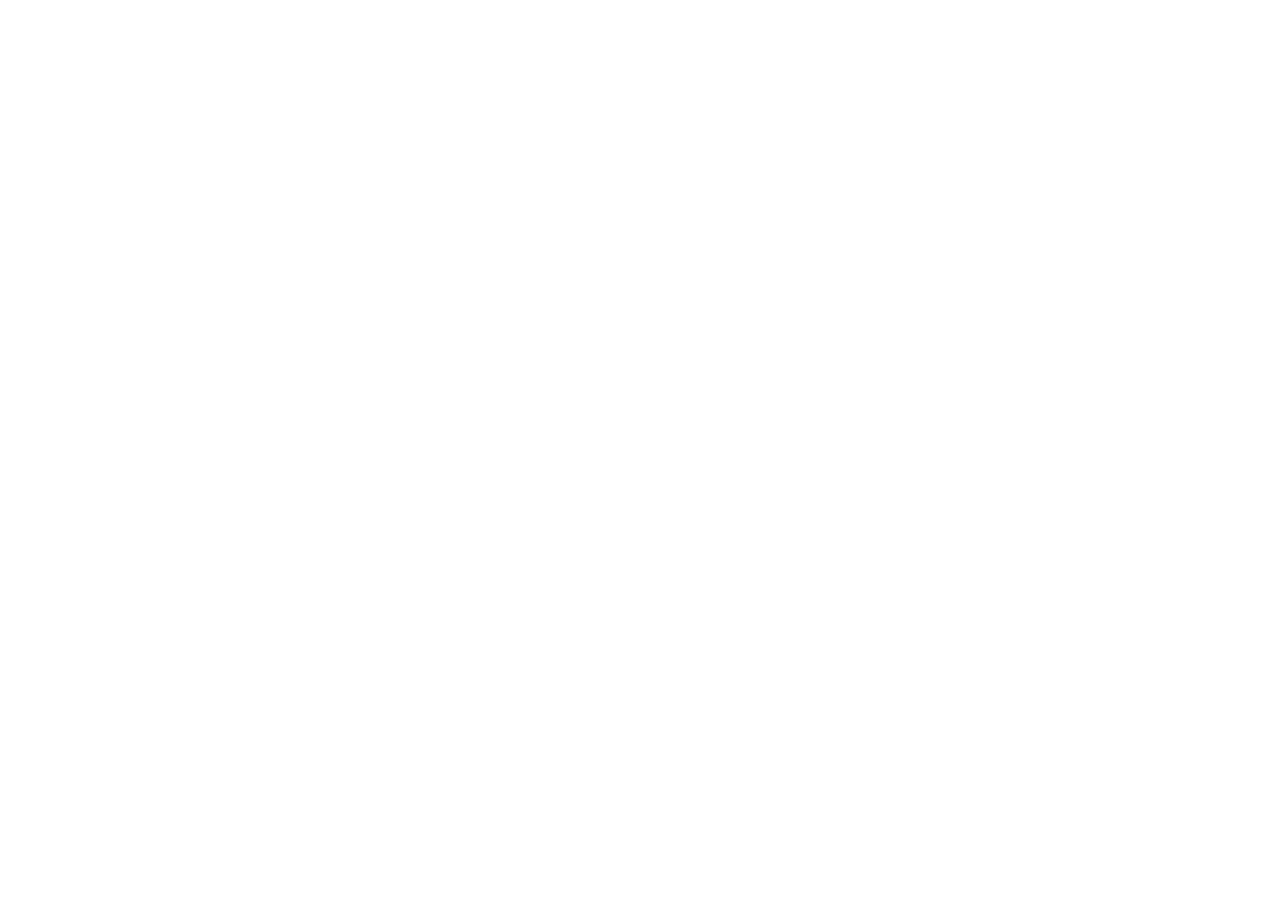
==== portfolio.html @ 32b3ef73 "Создает разметку" ====
<!DOCTYPE html>
<html lang="en">
  <head>
    <meta charset="UTF-8" />
    <meta http-equiv="X-UA-Compatible" content="IE=edge" />
    <meta name="viewport" content="width=device-width, initial-scale=1.0" />
    <title>Document</title>
  </head>
  <body></body>
</html>
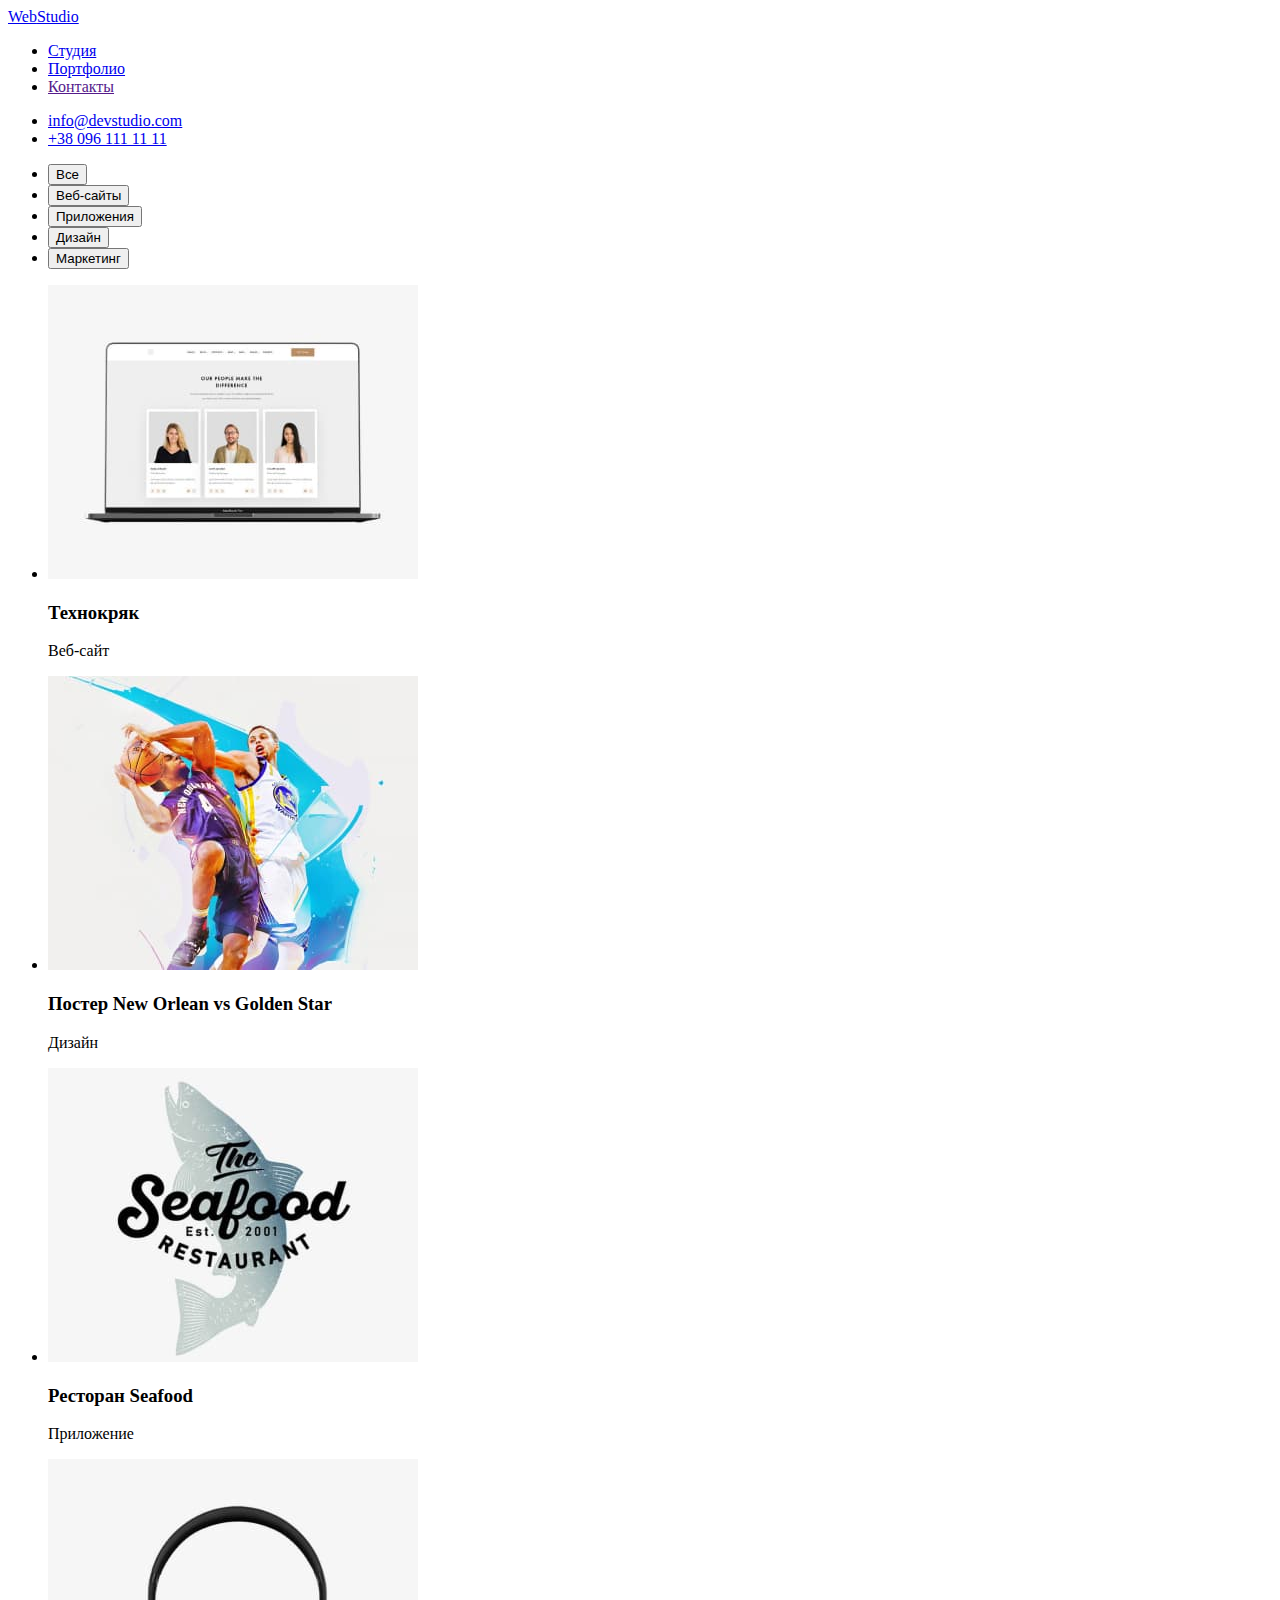
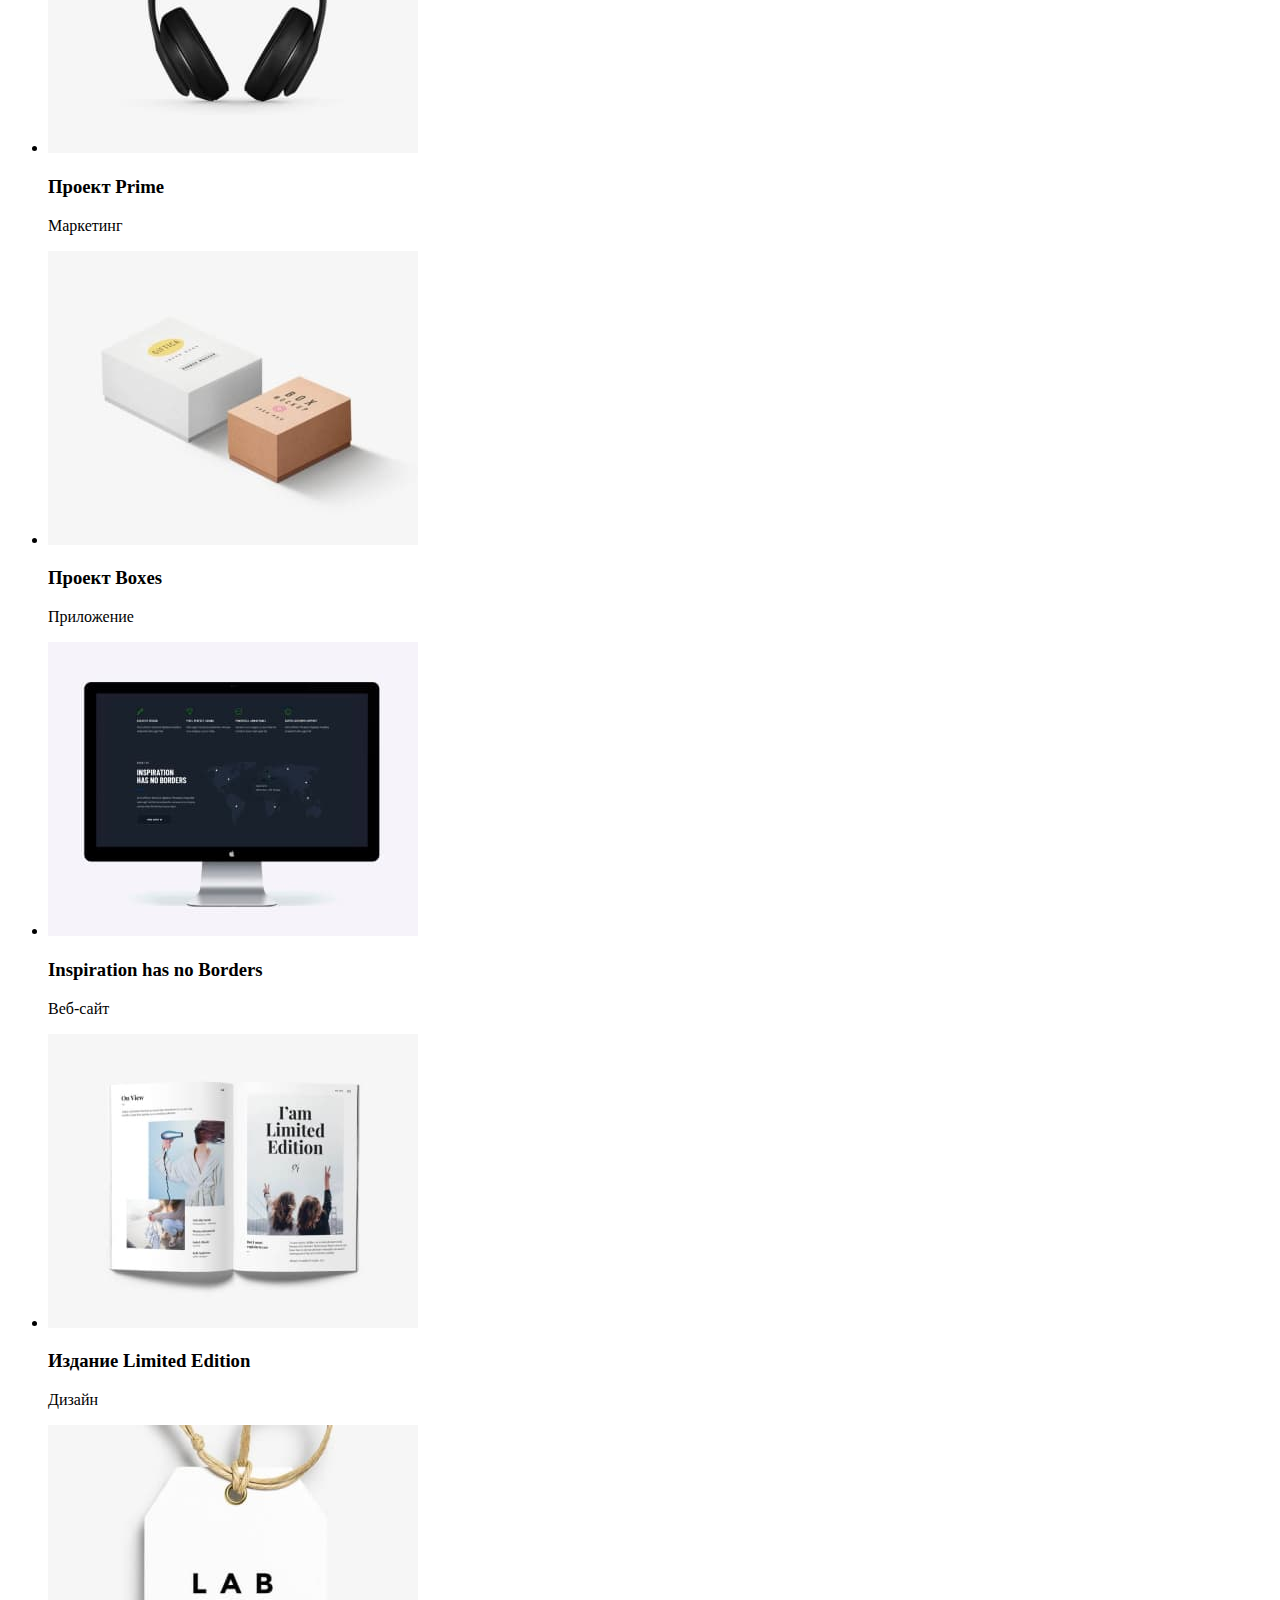
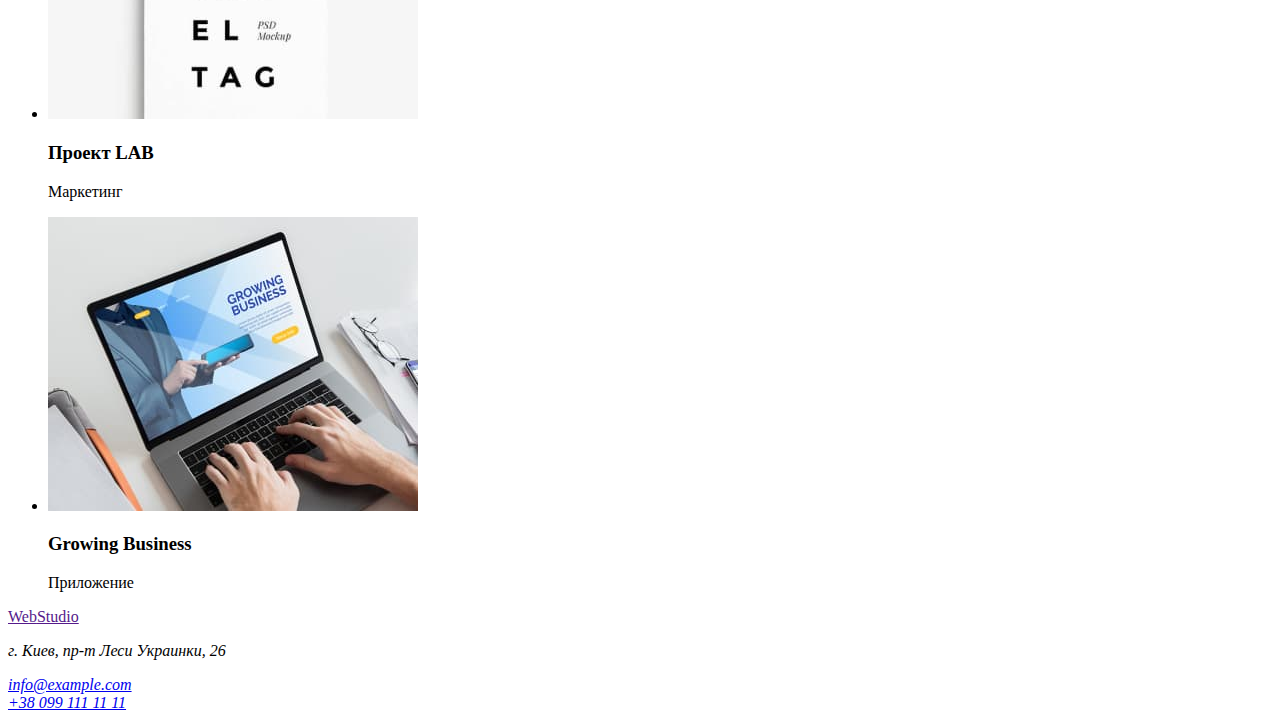
==== commit bdb151e9: "Додає розмітку" ====
--- a/portfolio.html
+++ b/portfolio.html
@@ -1,10 +1,104 @@
 <!DOCTYPE html>
-<html lang="en">
+<html lang="ru">
   <head>
     <meta charset="UTF-8" />
     <meta http-equiv="X-UA-Compatible" content="IE=edge" />
     <meta name="viewport" content="width=device-width, initial-scale=1.0" />
-    <title>Document</title>
+    <title>Портфолио</title>
+    <link rel="preconnect" href="https://fonts.googleapis.com" />
+    <link rel="preconnect" href="https://fonts.gstatic.com" crossorigin />
+    <link
+      href="https://fonts.googleapis.com/css2?family=Raleway:wght@700&family=Roboto:wght@400;500;700;900&display=swap"
+      rel="stylesheet"
+    />
+    <link rel="stylesheet" href="./css/styles.css" />
   </head>
-  <body></body>
+  <body>
+    <header>
+      <nav>
+        <a href="./index.html" lang="en" class="logo list">
+          <span class="part-logo">Web</span>Studio</a
+        >
+        <ul class="site-nav list">
+          <li><a href="./index.html">Студия</a></li>
+          <li><a href="./portfolio.html">Портфолио</a></li>
+          <li><a href="">Контакты</a></li>
+        </ul>
+      </nav>
+
+      <ul class="contact-nav list">
+        <li><a href="mailto:info@devstudio.com" lang="en">info@devstudio.com</a></li>
+        <li><a href="tel:+380961111111">+38 096 111 11 11</a></li>
+      </ul>
+    </header>
+    <main>
+      <h1 hidden>Filters</h1>
+      <section class="filters">
+        <ul class="button-title list">
+          <li><button class="button" type="button">Все</button></li>
+          <li><button class="button" type="button">Веб-сайты</button></li>
+          <li><button class="button" type="button">Приложения</button></li>
+          <li><button class="button" type="button">Дизайн</button></li>
+          <li><button class="button" type="button">Маркетинг</button></li>
+        </ul>
+        <ul class="filters-title list">
+          <li>
+            <img src="./images/filter-img1.jpg" alt="Технокряк" />
+            <h3>Технокряк</h3>
+            <p>Веб-сайт</p>
+          </li>
+          <li>
+            <img src="./images/filter-img2.jpg" alt="Постер New Orlean vs Golden Star" />
+            <h3>Постер New Orlean vs Golden Star</h3>
+            <p>Дизайн</p>
+          </li>
+          <li>
+            <img src="./images/filter-img3.jpg" alt="Ресторан Seafood" />
+            <h3>Ресторан Seafood</h3>
+            <p>Приложение</p>
+          </li>
+          <li>
+            <img src="./images/filter-img4.jpg" alt="Проект Prime" />
+            <h3>Проект Prime</h3>
+            <p>Маркетинг</p>
+          </li>
+          <li>
+            <img src="./images/filter-img5.jpg" alt="Проект Boxes" />
+            <h3>Проект Boxes</h3>
+            <p>Приложение</p>
+          </li>
+          <li>
+            <img src="./images/filter-img6.jpg" alt="Inspiration has no Borders" />
+            <h3>Inspiration has no Borders</h3>
+            <p>Веб-сайт</p>
+          </li>
+          <li>
+            <img src="./images/filter-img7.jpg" alt="Издание Limited Edition" />
+            <h3>Издание Limited Edition</h3>
+            <p>Дизайн</p>
+          </li>
+          <li>
+            <img src="./images/filter-img8.jpg" alt="Проект LAB" />
+            <h3>Проект LAB</h3>
+            <p>Маркетинг</p>
+          </li>
+          <li>
+            <img src="./images/filter-img9.jpg" alt="Growing Business" />
+            <h3>Growing Business</h3>
+            <p>Приложение</p>
+          </li>
+        </ul>
+      </section>
+    </main>
+
+    <!--Футер-->
+    <footer class="footer">
+      <a class="footer-logo list" href="" lang="en"><span class="part-logo">Web</span>Studio</a>
+      <address>
+        <p>г. Киев, пр-т Леси Украинки, 26</p>
+        <a class="footer-link list" href="mailto:info@example.com">info@example.com</a> <br />
+        <a class="footer-link list" href="tel:+380991111111">+38 099 111 11 11</a>
+      </address>
+    </footer>
+  </body>
 </html>
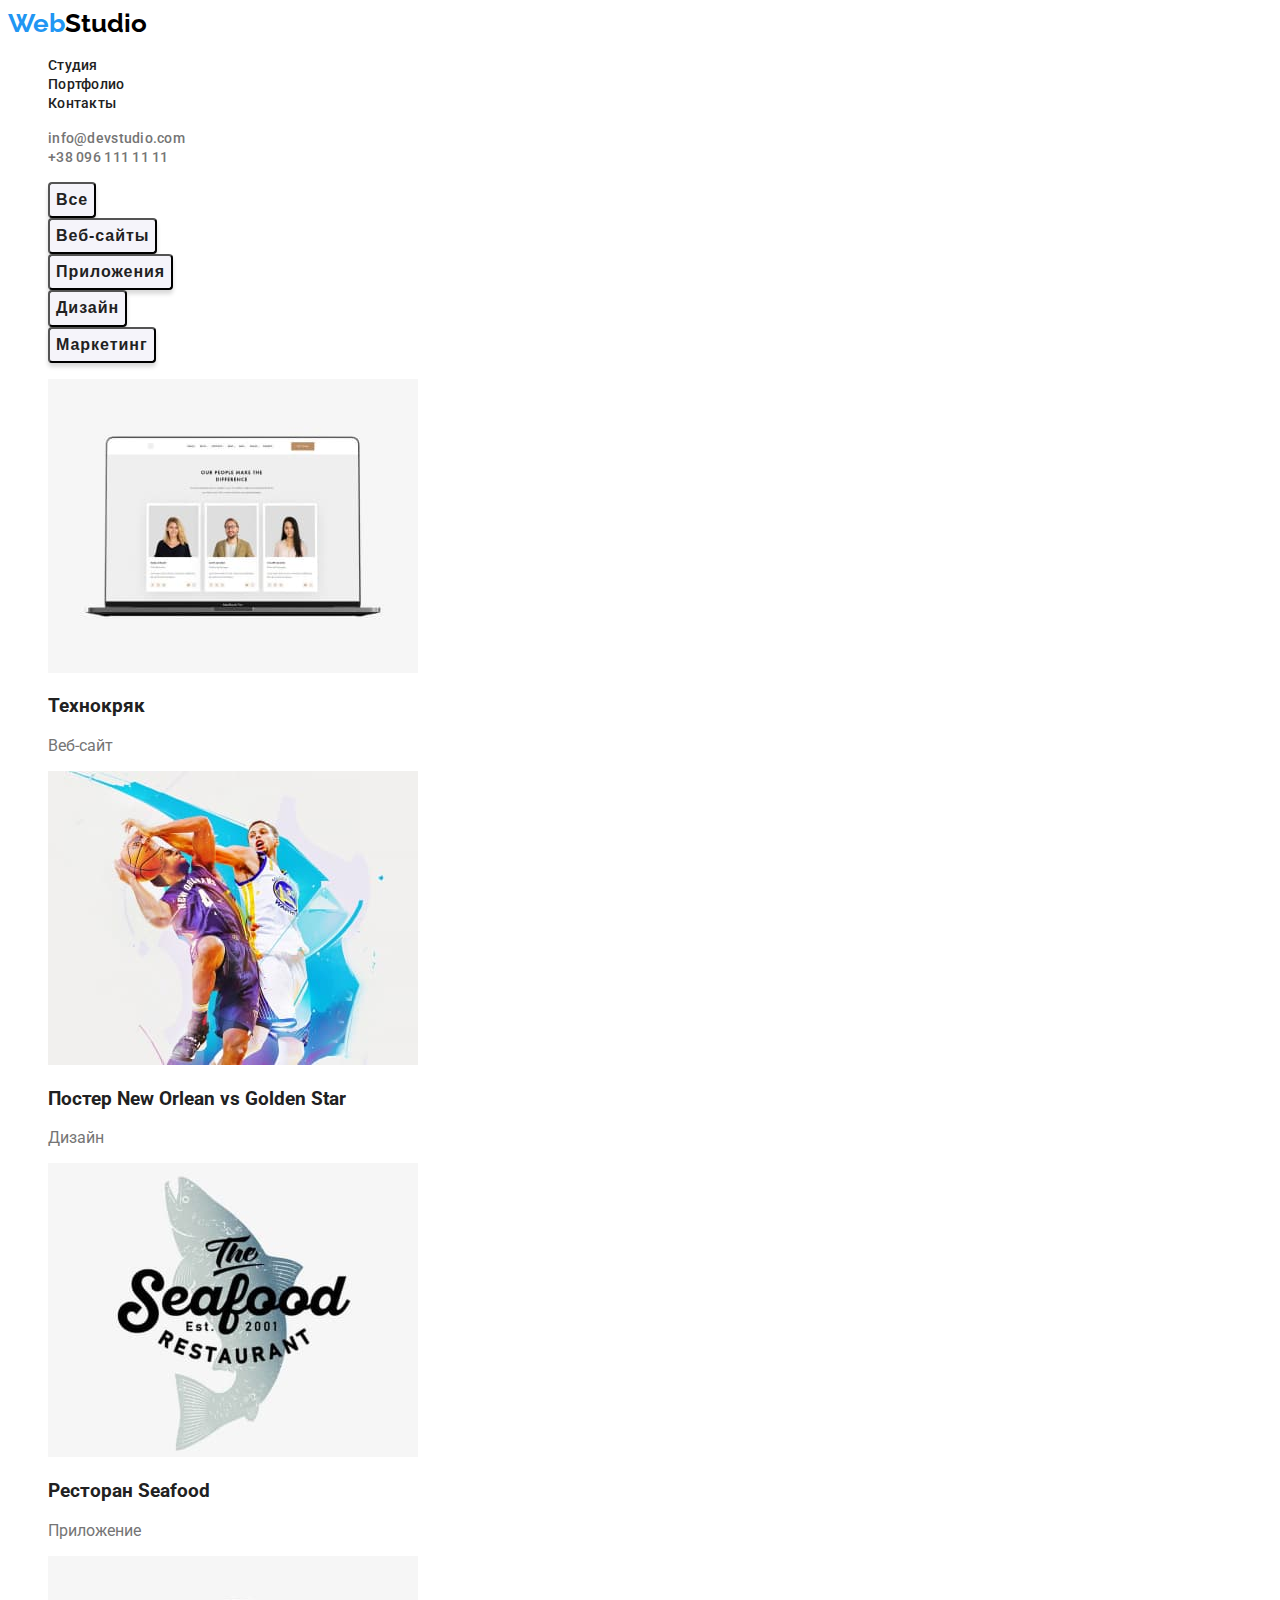
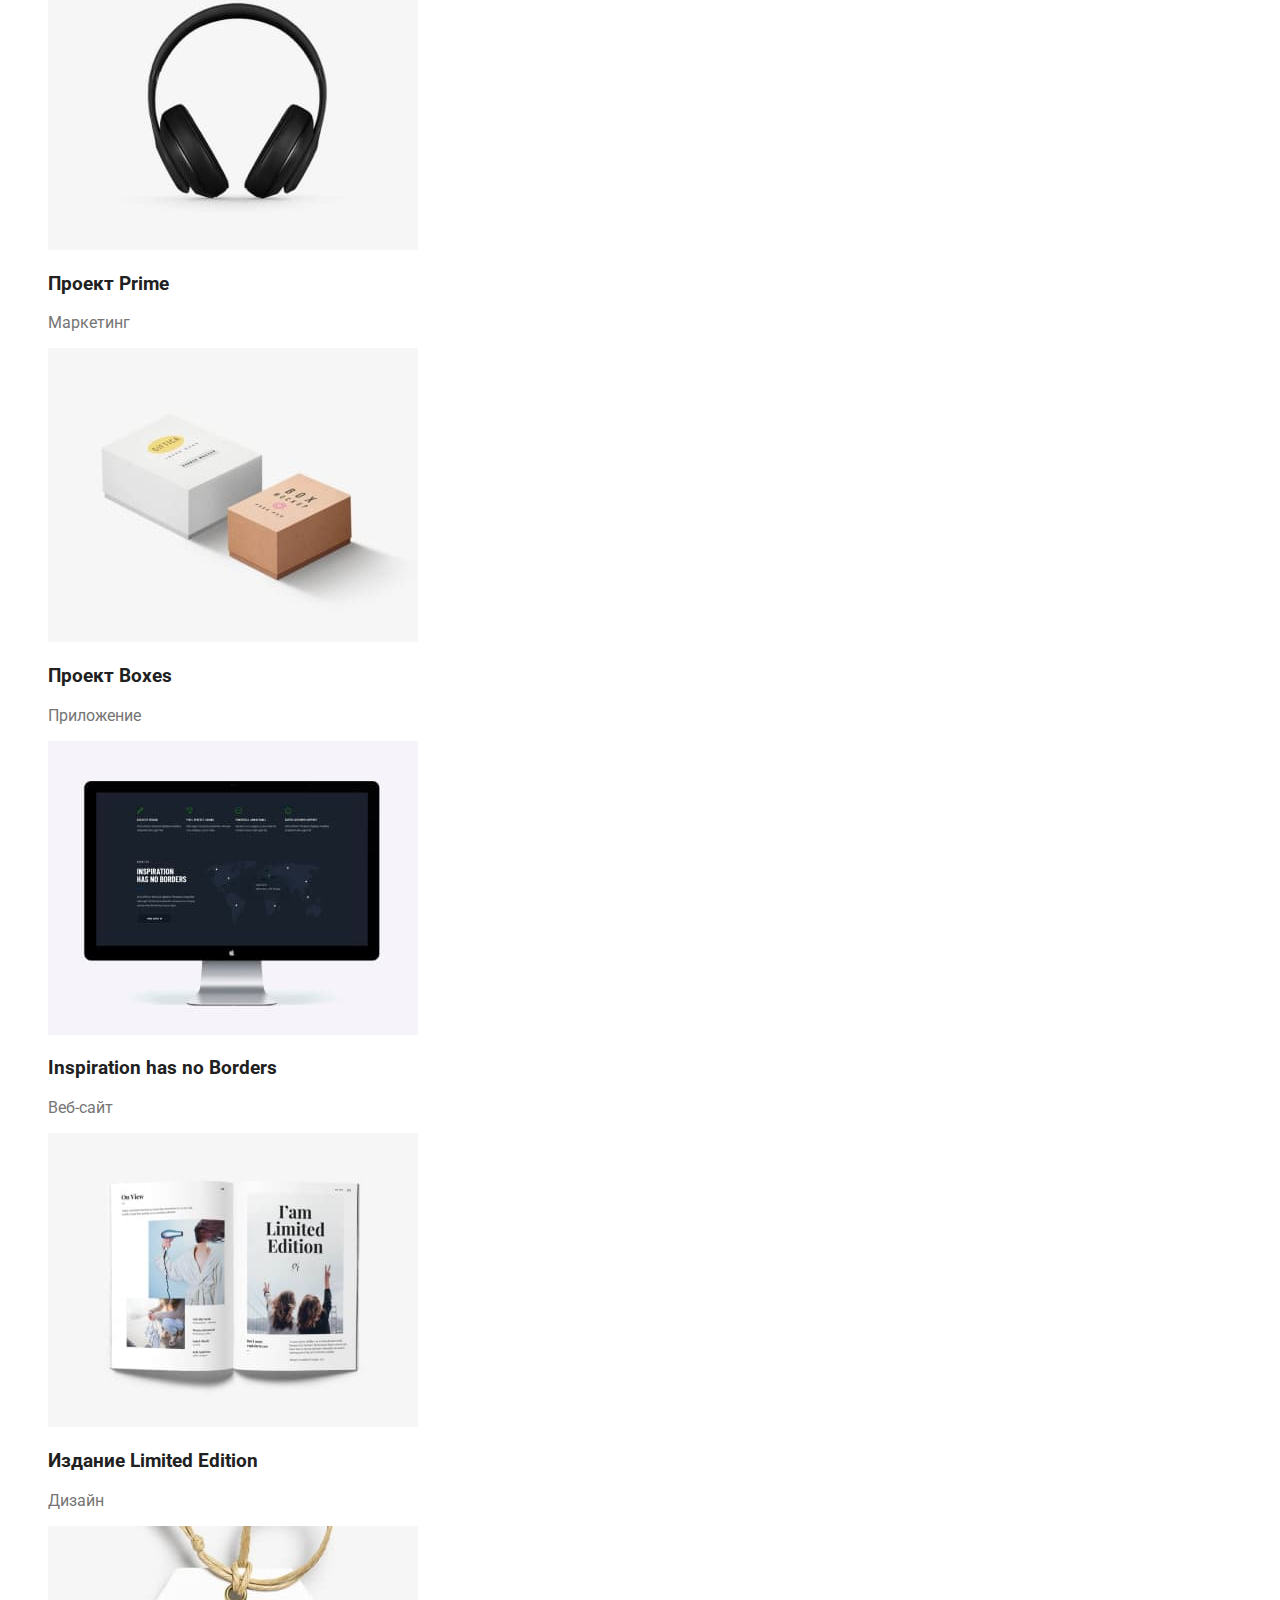
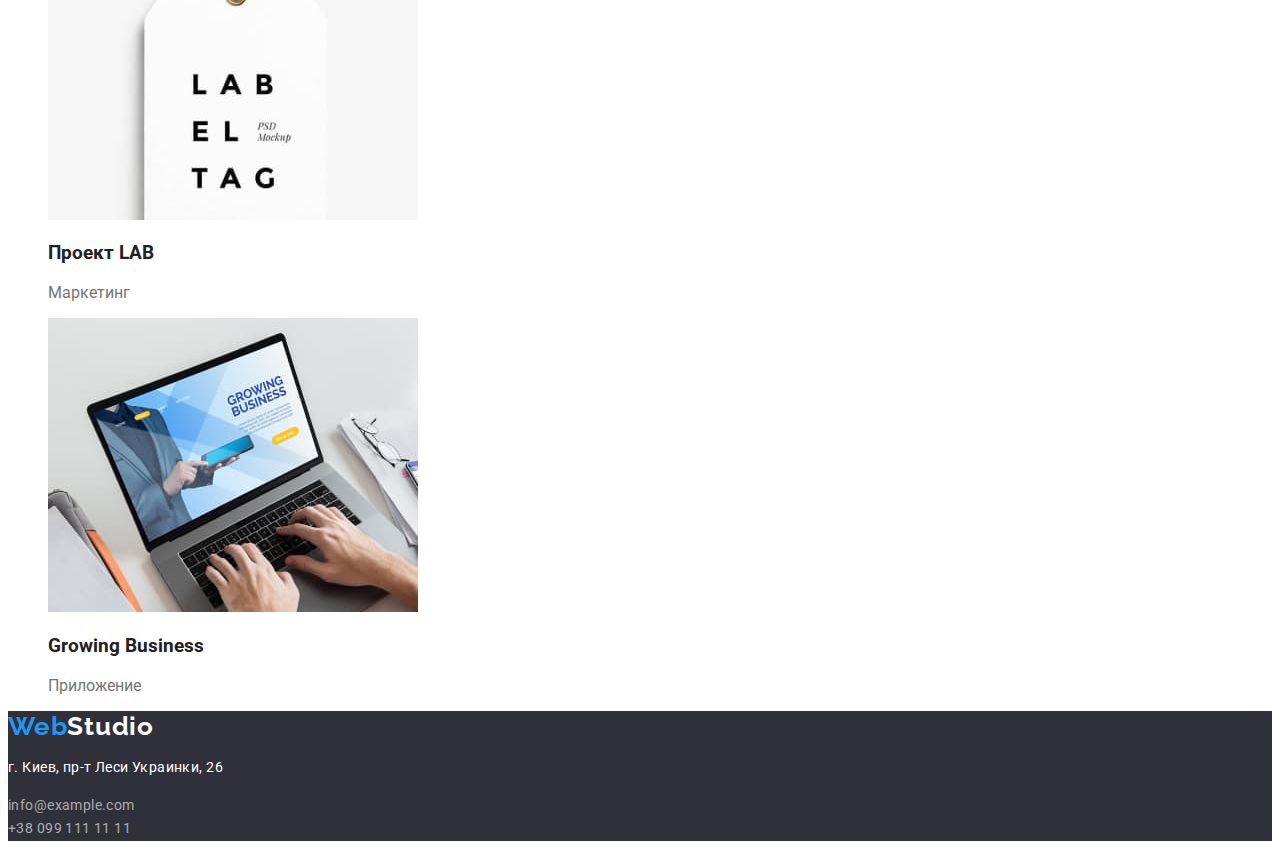
==== commit 8991cdba: "Змінює розмітку" ====
--- a/portfolio.html
+++ b/portfolio.html
@@ -43,49 +43,67 @@
         </ul>
         <ul class="filters-title list">
           <li>
-            <img src="./images/filter-img1.jpg" alt="Технокряк" />
-            <h3>Технокряк</h3>
-            <p>Веб-сайт</p>
+            <a href="#" target="_blank">
+              <img src="./images/filter-img1.jpg" alt="Технокряк" />
+              <h3>Технокряк</h3>
+              <p>Веб-сайт</p>
+            </a>
           </li>
           <li>
-            <img src="./images/filter-img2.jpg" alt="Постер New Orlean vs Golden Star" />
-            <h3>Постер New Orlean vs Golden Star</h3>
-            <p>Дизайн</p>
+            <a href="#" target="_blank">
+              <img src="./images/filter-img2.jpg" alt="Постер New Orlean vs Golden Star" />
+              <h3>Постер New Orlean vs Golden Star</h3>
+              <p>Дизайн</p>
+            </a>
           </li>
           <li>
-            <img src="./images/filter-img3.jpg" alt="Ресторан Seafood" />
-            <h3>Ресторан Seafood</h3>
-            <p>Приложение</p>
+            <a href="#" target="_blank">
+              <img src="./images/filter-img3.jpg" alt="Ресторан Seafood" />
+              <h3>Ресторан Seafood</h3>
+              <p>Приложение</p>
+            </a>
           </li>
           <li>
-            <img src="./images/filter-img4.jpg" alt="Проект Prime" />
-            <h3>Проект Prime</h3>
-            <p>Маркетинг</p>
+            <a href="#" target="_blank">
+              <img src="./images/filter-img4.jpg" alt="Проект Prime" />
+              <h3>Проект Prime</h3>
+              <p>Маркетинг</p>
+            </a>
           </li>
           <li>
-            <img src="./images/filter-img5.jpg" alt="Проект Boxes" />
-            <h3>Проект Boxes</h3>
-            <p>Приложение</p>
+            <a href="#" target="_blank">
+              <img src="./images/filter-img5.jpg" alt="Проект Boxes" />
+              <h3>Проект Boxes</h3>
+              <p>Приложение</p>
+            </a>
           </li>
           <li>
-            <img src="./images/filter-img6.jpg" alt="Inspiration has no Borders" />
-            <h3>Inspiration has no Borders</h3>
-            <p>Веб-сайт</p>
+            <a href="#" target="_blank">
+              <img src="./images/filter-img6.jpg" alt="Inspiration has no Borders" />
+              <h3>Inspiration has no Borders</h3>
+              <p>Веб-сайт</p>
+            </a>
           </li>
           <li>
-            <img src="./images/filter-img7.jpg" alt="Издание Limited Edition" />
-            <h3>Издание Limited Edition</h3>
-            <p>Дизайн</p>
+            <a href="#" target="_blank">
+              <img src="./images/filter-img7.jpg" alt="Издание Limited Edition" />
+              <h3>Издание Limited Edition</h3>
+              <p>Дизайн</p>
+            </a>
           </li>
           <li>
-            <img src="./images/filter-img8.jpg" alt="Проект LAB" />
-            <h3>Проект LAB</h3>
-            <p>Маркетинг</p>
+            <a href="#" target="_blank">
+              <img src="./images/filter-img8.jpg" alt="Проект LAB" />
+              <h3>Проект LAB</h3>
+              <p>Маркетинг</p>
+            </a>
           </li>
           <li>
-            <img src="./images/filter-img9.jpg" alt="Growing Business" />
-            <h3>Growing Business</h3>
-            <p>Приложение</p>
+            <a href="#" target="_blank">
+              <img src="./images/filter-img9.jpg" alt="Growing Business" />
+              <h3>Growing Business</h3>
+              <p>Приложение</p>
+            </a>
           </li>
         </ul>
       </section>
--- a/css/styles.css
+++ b/css/styles.css
@@ -0,0 +1,209 @@
+.list {
+  list-style: none;
+  text-decoration: none;
+}
+/* основной цвет текста: #212121; */
+/* вторичный цвет текста: #757575; */
+/* белый: #FFFFFF; */
+/* белый: rgba(255, 255, 255, 0.6); */
+/* синий цвет: #2196F3; */
+/* бекграунд 1 секция герой: 2F303A; */
+/* бекграунд наша команда: #F5F4FA; */
+/* бекграунд подвал: #2F303A; */
+:root {
+  --primary-text-color: #212121;
+  --second-text-color: #757575;
+  --hover-color: #2196f3;
+  --background-color: #e5e5e5;
+  --header-background-color: #ffffff;
+  --third-background-color: #2f303a;
+  --second-background-color: #f5f4fa;
+}
+body {
+  font-family: 'Roboto', sans-serif;
+  font-style: normal;
+  background-color:var(--background-color)
+  color: var(--primary-text-color);
+}
+
+header {
+  background-color: var(--header-background-color);
+  font-style: normal;
+}
+/* Logo */
+.logo {
+  color: #000000;
+  font-family: 'Raleway', sans-serif;
+  font-weight: 700;
+  font-size: 26px;
+  line-height: 1.2;
+}
+.part-logo {
+  color: #2196f3;
+}
+/* Навигация */
+.site-nav a {
+  font-weight: 500;
+  font-size: 14px;
+  line-height: 1.14;
+  letter-spacing: 0.02em;
+  color: var(--primary-text-color);
+  text-decoration: none;
+}
+.site-nav a:hover,
+.site-nav a:focus {
+  color:var(--hover-color);
+}
+/* Контакты */
+.contact-nav a {
+  color: var(--second-text-color);
+  font-weight: 500;
+  font-size: 14px;
+  line-height: 1.14;
+  letter-spacing: 0.02em;
+  text-decoration: none;
+}
+
+.contact-nav a:hover,
+.contact-nav a:focus {
+  color: var(--hover-color);
+}
+/* Герой */
+.hero {
+  background-color: var(--third-background-color);
+  color: #ffffff;
+}
+.hero-title {
+  font-weight: 900;
+  font-size: 44px;
+  line-height: 1.36;
+  text-align: center;
+  letter-spacing: 0.06em;
+  text-transform: uppercase;
+}
+button {
+  background-color: #2196f3;
+  color: #ffffff;
+  box-shadow: 0px 4px 4px rgba(0, 0, 0, 0.15);
+  border-radius: 4px;
+  display: flex;
+  align-items: center;
+  text-align: center;
+  letter-spacing: 0.06em;
+  font-style: normal;
+  font-weight: 700;
+  font-size: 16px;
+  line-height: 1.88;
+  cursor: pointer;
+}
+button:hover,
+button:focus {
+  background-color: #188ce8;
+}
+/* Особенности */
+.decision-title {
+  font-weight: 700;
+  font-size: 14px;
+  line-height: 1.14;
+  letter-spacing: 0.03em;
+  text-transform: uppercase;
+}
+.decitsion-text {
+  color: var(--second-text-color);
+  font-weight: 400;
+  font-size: 14px;
+  line-height: 1.7;
+  letter-spacing: 0.03em;
+}
+/* Чем занимаемся */
+.about-title {
+  font-weight: 700;
+  font-size: 36px;
+  line-height: 1.16;
+  text-align: center;
+  letter-spacing: 0.03em;
+}
+/* Команда */
+.team {
+  background-color: #f5f4fa;
+}
+.team-title {
+  font-weight: 700;
+  font-size: 36px;
+  line-height: 1.16;
+  text-align: center;
+  letter-spacing: 0.03em;
+}
+.name {
+  background-color: #ffffff;
+}
+.name p {
+  color: var(--second-text-color);
+  font-weight: 400;
+  font-size: 16px;
+  line-height: 1.2;
+  text-align: center;
+  letter-spacing: 0.03em;
+}
+.name h3 {
+  font-weight: 500;
+  font-size: 16px;
+  line-height: 1.2;
+  text-align: center;
+  letter-spacing: 0.03em;
+}
+/* Подвал */
+.footer {
+  background-color: var(--third-background-color);
+}
+.footer-logo {
+  color: #ffffff;
+  font-family: 'Raleway', sans-serif;
+  font-style: normal;
+  font-weight: 700;
+  font-size: 26px;
+  line-height: 1.2;
+  letter-spacing: 0.03em;
+}
+.footer p {
+  font-family: 'Roboto';
+  font-style: normal;
+  font-weight: 400;
+  font-size: 14px;
+  line-height: 1.7;
+  letter-spacing: 0.03em;
+  color: #ffffff;
+}
+.footer-link {
+  font-family: 'Roboto';
+  font-style: normal;
+  font-weight: 400;
+  font-size: 14px;
+  line-height: 1.7;
+  letter-spacing: 0.03em;
+  color: rgba(255, 255, 255, 0.6);
+}
+.footer-link:hover,
+.footer-link:focus {
+  color: var(--hover-color);
+}
+.button {
+  background-color: var(--second-background-color);
+  color: var(--primary-text-color);
+}
+.button:hover,
+.button:focus {
+  background-color: var(--hover-color);
+  color: #ffffff;
+}
+
+.filters-title p {
+  color: var(--second-text-color);
+}
+a {
+  list-style: none;
+  text-decoration: none;
+}
+h3 {
+  color:var(--primary-text-color)
+}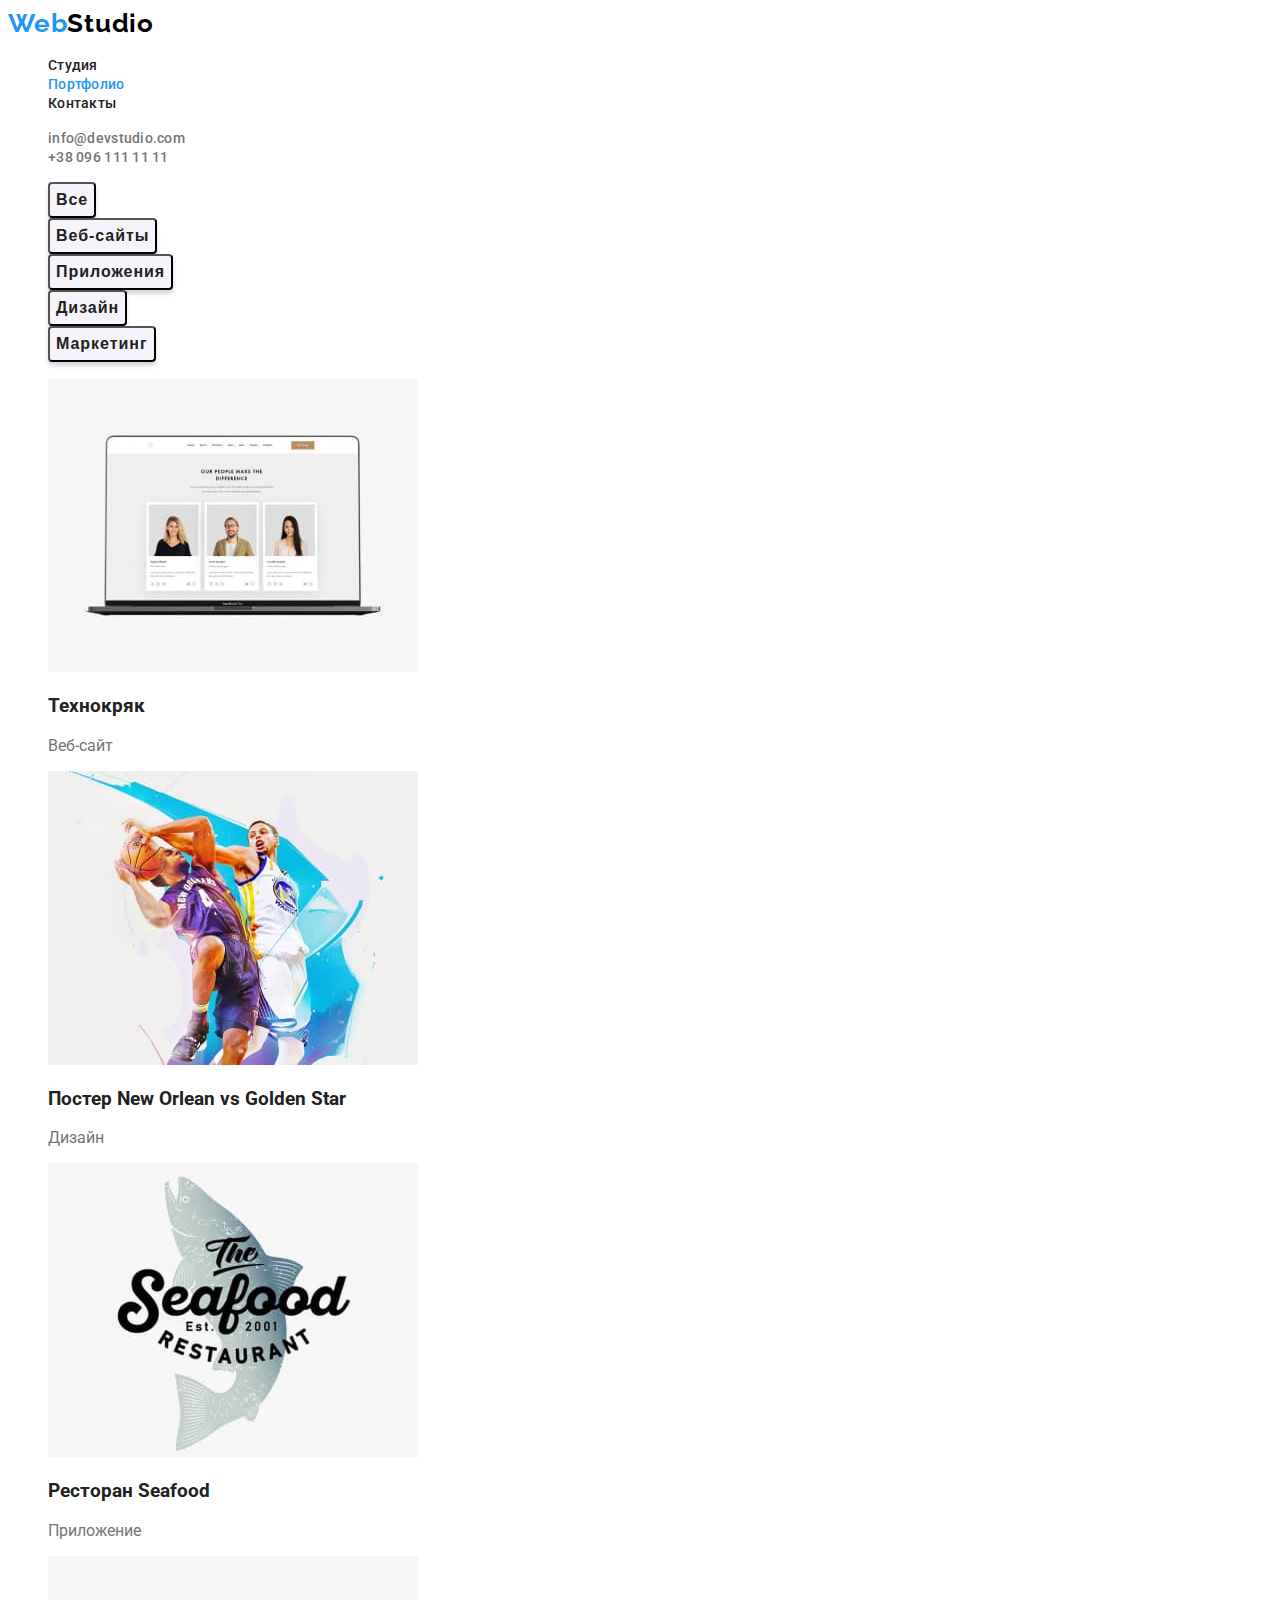
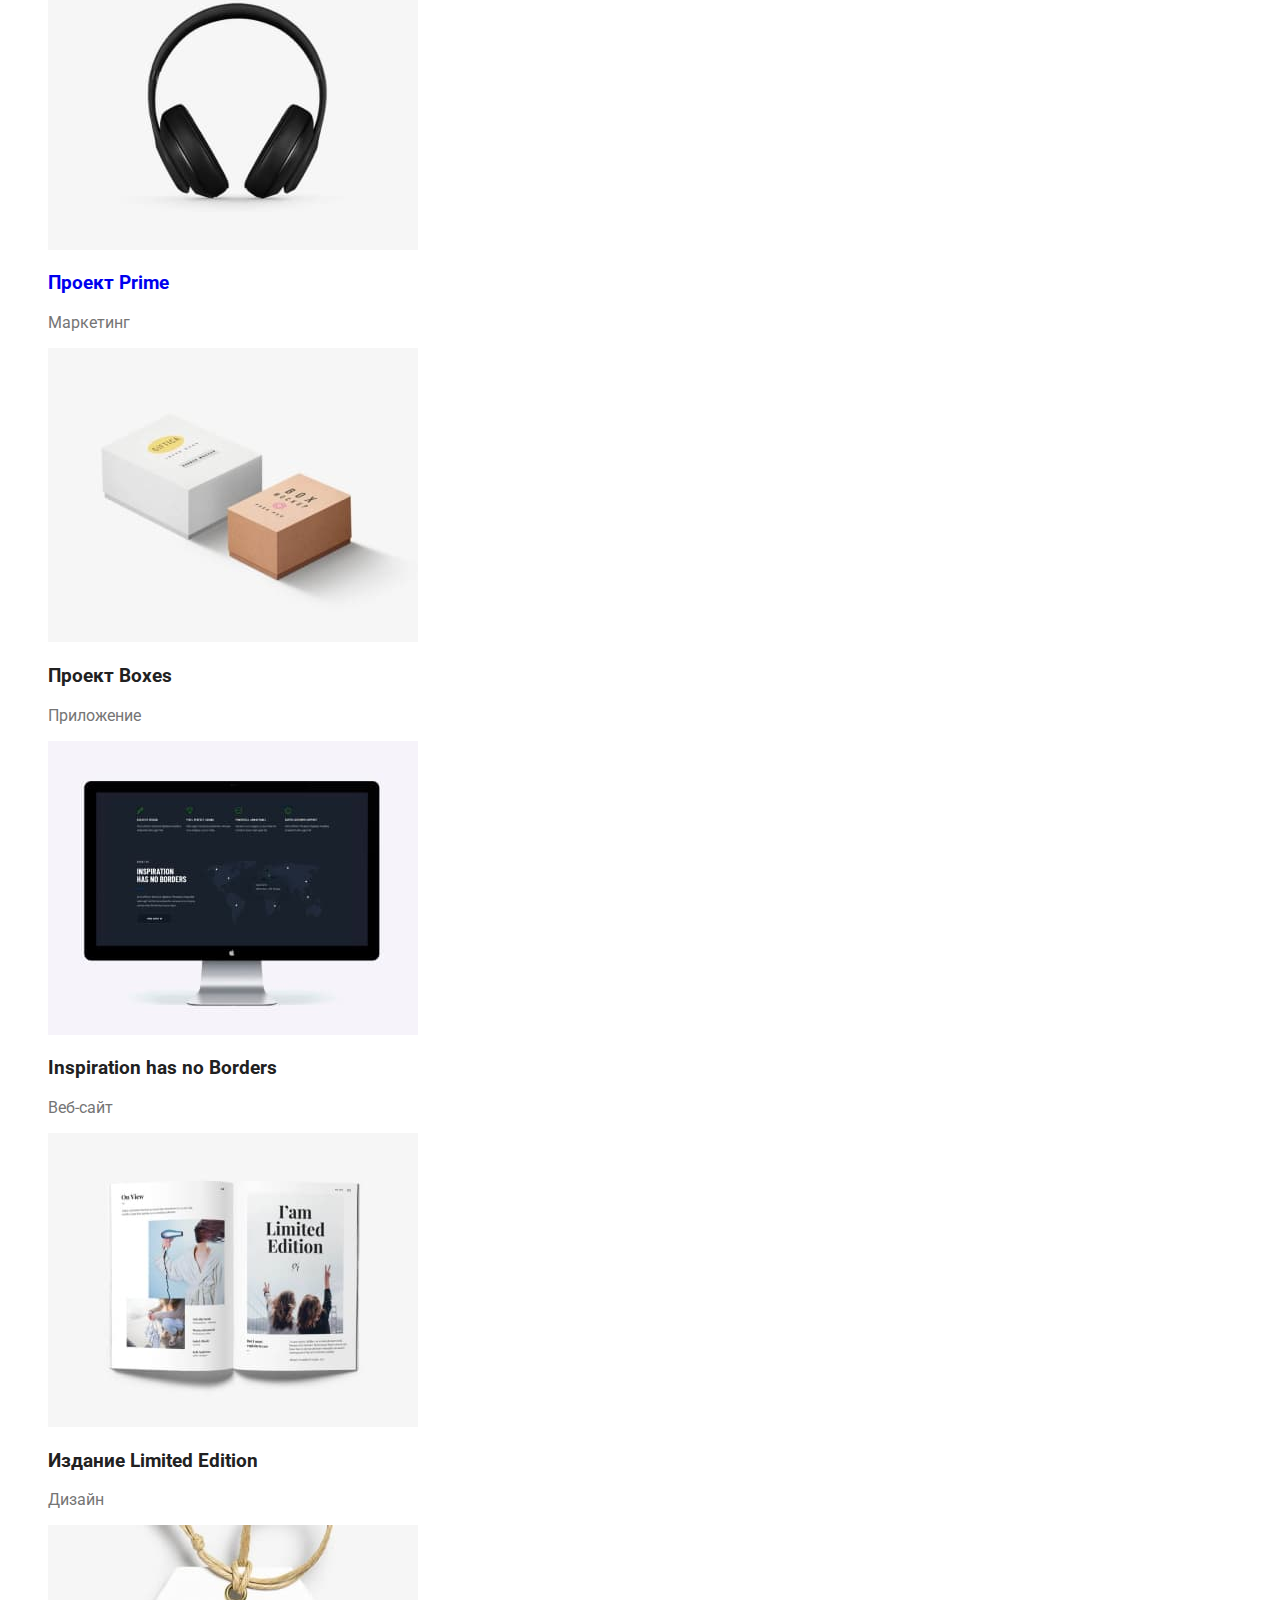
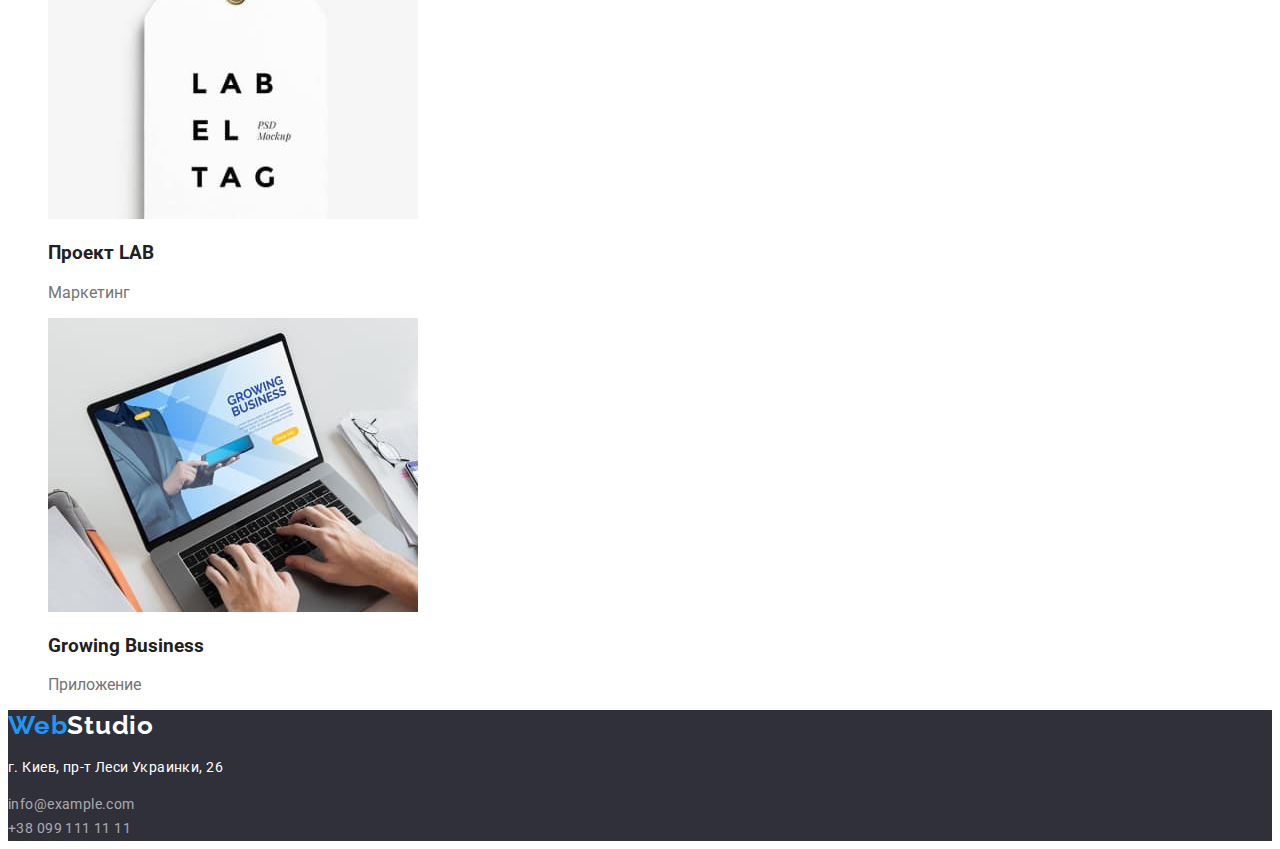
==== commit 4b429fee: "Створює розмітку" ====
--- a/portfolio.html
+++ b/portfolio.html
@@ -14,95 +14,105 @@
     <link rel="stylesheet" href="./css/styles.css" />
   </head>
   <body>
-    <header>
-      <nav>
-        <a href="./index.html" lang="en" class="logo list">
-          <span class="part-logo">Web</span>Studio</a
+    <header class="header">
+      <nav class="header-nav">
+        <a href="./index.html" lang="en" class="header-logo list link">
+          <span class="header-part-logo">Web</span>Studio</a
         >
-        <ul class="site-nav list">
-          <li><a href="./index.html">Студия</a></li>
-          <li><a href="./portfolio.html">Портфолио</a></li>
-          <li><a href="">Контакты</a></li>
+        <ul class="header-nav-list list">
+          <li class="header-nav-item">
+            <a href="./index.html" class="header-nav-link link">Студия</a>
+          </li>
+          <li class="header-nav-item">
+            <a href="./portfolio.html" class="header-nav-link link current">Портфолио</a>
+          </li>
+          <li class="header-nav-item"><a href="" class="header-nav-link link">Контакты</a></li>
         </ul>
       </nav>
 
-      <ul class="contact-nav list">
-        <li><a href="mailto:info@devstudio.com" lang="en">info@devstudio.com</a></li>
-        <li><a href="tel:+380961111111">+38 096 111 11 11</a></li>
+      <ul class="header-contact-list list">
+        <li class="header-contact-item">
+          <a href="mailto:info@devstudio.com" class="header-contact-link" lang="en"
+            >info@devstudio.com</a
+          >
+        </li>
+        <li class="header-contact-item">
+          <a href="tel:+380961111111" class="header-contact-link">+38 096 111 11 11</a>
+        </li>
       </ul>
     </header>
     <main>
       <h1 hidden>Filters</h1>
       <section class="filters">
         <ul class="button-title list">
-          <li><button class="button" type="button">Все</button></li>
-          <li><button class="button" type="button">Веб-сайты</button></li>
-          <li><button class="button" type="button">Приложения</button></li>
-          <li><button class="button" type="button">Дизайн</button></li>
-          <li><button class="button" type="button">Маркетинг</button></li>
+          <li><button class="filters-button" type="button">Все</button></li>
+          <li><button class="filters-button" type="button">Веб-сайты</button></li>
+          <li><button class="filters-button" type="button">Приложения</button></li>
+          <li><button class="filters-button" type="button">Дизайн</button></li>
+          <li><button class="filters-button" type="button">Маркетинг</button></li>
         </ul>
-        <ul class="filters-title list">
-          <li>
-            <a href="#" target="_blank">
+        <ul class="filters-list list">
+          <li class="filters-item">
+            <a href="#" target="_blank" class="filters-link">
               <img src="./images/filter-img1.jpg" alt="Технокряк" />
-              <h3>Технокряк</h3>
-              <p>Веб-сайт</p>
+              <h3 class="filters-title">Технокряк</h3>
+              <p class="filters-text">Веб-сайт</p>
             </a>
           </li>
-          <li>
-            <a href="#" target="_blank">
+          <li class="filters-item">
+            <a href="#" target="_blank" class="filters-link">
               <img src="./images/filter-img2.jpg" alt="Постер New Orlean vs Golden Star" />
-              <h3>Постер New Orlean vs Golden Star</h3>
-              <p>Дизайн</p>
+              <h3 class="filters-title">Постер New Orlean vs Golden Star</h3>
+              <p class="filters-text">Дизайн</p>
             </a>
           </li>
-          <li>
-            <a href="#" target="_blank">
+          <li class="filters-item">
+            <a href="#" target="_blank" class="filters-link">
               <img src="./images/filter-img3.jpg" alt="Ресторан Seafood" />
-              <h3>Ресторан Seafood</h3>
-              <p>Приложение</p>
+              <h3 class="filters-title">Ресторан Seafood</h3>
+              <p class="filters-text">Приложение</p>
             </a>
           </li>
-          <li>
-            <a href="#" target="_blank">
+          <li class="filters-item">
+            <a href="#" target="_blank" class="filters-link">
               <img src="./images/filter-img4.jpg" alt="Проект Prime" />
               <h3>Проект Prime</h3>
-              <p>Маркетинг</p>
+              <p class="filters-text">Маркетинг</p>
             </a>
           </li>
-          <li>
-            <a href="#" target="_blank">
+          <li class="filters-item">
+            <a href="#" target="_blank" class="filters-link">
               <img src="./images/filter-img5.jpg" alt="Проект Boxes" />
-              <h3>Проект Boxes</h3>
-              <p>Приложение</p>
+              <h3 class="filters-title">Проект Boxes</h3>
+              <p class="filters-text">Приложение</p>
             </a>
           </li>
-          <li>
-            <a href="#" target="_blank">
+          <li class="filters-item">
+            <a href="#" target="_blank" class="filters-link">
               <img src="./images/filter-img6.jpg" alt="Inspiration has no Borders" />
-              <h3>Inspiration has no Borders</h3>
-              <p>Веб-сайт</p>
+              <h3 class="filters-title">Inspiration has no Borders</h3>
+              <p class="filters-text">Веб-сайт</p>
             </a>
           </li>
-          <li>
-            <a href="#" target="_blank">
+          <li class="filters-item">
+            <a href="#" target="_blank" class="filters-link">
               <img src="./images/filter-img7.jpg" alt="Издание Limited Edition" />
-              <h3>Издание Limited Edition</h3>
-              <p>Дизайн</p>
+              <h3 class="filters-title">Издание Limited Edition</h3>
+              <p class="filters-text">Дизайн</p>
             </a>
           </li>
-          <li>
-            <a href="#" target="_blank">
+          <li class="filters-item">
+            <a href="#" target="_blank" class="filters-link">
               <img src="./images/filter-img8.jpg" alt="Проект LAB" />
-              <h3>Проект LAB</h3>
-              <p>Маркетинг</p>
+              <h3 class="filters-title">Проект LAB</h3>
+              <p class="filters-text">Маркетинг</p>
             </a>
           </li>
-          <li>
-            <a href="#" target="_blank">
+          <li class="filters-item">
+            <a href="#" target="_blank" class="filters-link">
               <img src="./images/filter-img9.jpg" alt="Growing Business" />
-              <h3>Growing Business</h3>
-              <p>Приложение</p>
+              <h3 class="filters-title">Growing Business</h3>
+              <p class="filters-text">Приложение</p>
             </a>
           </li>
         </ul>
@@ -111,11 +121,13 @@
 
     <!--Футер-->
     <footer class="footer">
-      <a class="footer-logo list" href="" lang="en"><span class="part-logo">Web</span>Studio</a>
+      <a class="footer-logo list link" href="" lang="en"
+        ><span class="footer-part-logo">Web</span>Studio</a
+      >
       <address>
         <p>г. Киев, пр-т Леси Украинки, 26</p>
-        <a class="footer-link list" href="mailto:info@example.com">info@example.com</a> <br />
-        <a class="footer-link list" href="tel:+380991111111">+38 099 111 11 11</a>
+        <a class="footer-link list link" href="mailto:info@example.com">info@example.com</a> <br />
+        <a class="footer-link list link" href="tel:+380991111111">+38 099 111 11 11</a>
       </address>
     </footer>
   </body>
--- a/css/styles.css
+++ b/css/styles.css
@@ -1,15 +1,10 @@
 .list {
   list-style: none;
+}
+.link {
   text-decoration: none;
 }
-/* основной цвет текста: #212121; */
-/* вторичный цвет текста: #757575; */
-/* белый: #FFFFFF; */
-/* белый: rgba(255, 255, 255, 0.6); */
-/* синий цвет: #2196F3; */
-/* бекграунд 1 секция герой: 2F303A; */
-/* бекграунд наша команда: #F5F4FA; */
-/* бекграунд подвал: #2F303A; */
+
 :root {
   --primary-text-color: #212121;
   --second-text-color: #757575;
@@ -18,56 +13,62 @@
   --header-background-color: #ffffff;
   --third-background-color: #2f303a;
   --second-background-color: #f5f4fa;
-}
+  --accent-color: #2196f3;
+}
+
 body {
   font-family: 'Roboto', sans-serif;
   font-style: normal;
-  background-color:var(--background-color)
-  color: var(--primary-text-color);
-}
-
-header {
+  color: var(--primary-text-color);
+}
+
+.header {
   background-color: var(--header-background-color);
   font-style: normal;
 }
 /* Logo */
-.logo {
+.header-logo {
+  font-family: 'Raleway';
+  font-style: normal;
+  font-weight: 700;
+  font-size: 26px;
+  line-height: 31px;
+  letter-spacing: 0.03em;
   color: #000000;
-  font-family: 'Raleway', sans-serif;
-  font-weight: 700;
-  font-size: 26px;
-  line-height: 1.2;
-}
-.part-logo {
+}
+.header-part-logo {
   color: #2196f3;
 }
 /* Навигация */
-.site-nav a {
+.header-nav-link {
   font-weight: 500;
   font-size: 14px;
-  line-height: 1.14;
+  line-height: 16px;
   letter-spacing: 0.02em;
   color: var(--primary-text-color);
-  text-decoration: none;
-}
-.site-nav a:hover,
-.site-nav a:focus {
-  color:var(--hover-color);
+}
+.header-nav-link:hover,
+.header-nav-link:focus {
+  color: var(--hover-color);
+}
+.current {
+  color: var(--accent-color);
 }
 /* Контакты */
-.contact-nav a {
-  color: var(--second-text-color);
+.header-contact-link {
   font-weight: 500;
   font-size: 14px;
   line-height: 1.14;
   letter-spacing: 0.02em;
   text-decoration: none;
-}
-
-.contact-nav a:hover,
-.contact-nav a:focus {
+  color: var(--second-text-color);
+}
+
+.header-contact-link:hover,
+.header-contact-link:focus {
   color: var(--hover-color);
 }
+
 /* Герой */
 .hero {
   background-color: var(--third-background-color);
@@ -82,7 +83,7 @@
   text-transform: uppercase;
 }
 button {
-  background-color: #2196f3;
+  background-color: var(--hover-color);
   color: #ffffff;
   box-shadow: 0px 4px 4px rgba(0, 0, 0, 0.15);
   border-radius: 4px;
@@ -125,7 +126,7 @@
 }
 /* Команда */
 .team {
-  background-color: #f5f4fa;
+  background-color: var(--second-background-color);
 }
 .team-title {
   font-weight: 700;
@@ -165,6 +166,9 @@
   line-height: 1.2;
   letter-spacing: 0.03em;
 }
+.footer-part-logo {
+  color: #2196f3;
+}
 .footer p {
   font-family: 'Roboto';
   font-style: normal;
@@ -187,23 +191,24 @@
 .footer-link:focus {
   color: var(--hover-color);
 }
-.button {
+
+.filters-button {
   background-color: var(--second-background-color);
   color: var(--primary-text-color);
 }
-.button:hover,
-.button:focus {
+.filters-button:hover,
+.filters-button:focus {
   background-color: var(--hover-color);
   color: #ffffff;
 }
 
-.filters-title p {
-  color: var(--second-text-color);
-}
-a {
+.filters-text {
+  color: var(--second-text-color);
+}
+.filters-link {
   list-style: none;
   text-decoration: none;
 }
-h3 {
-  color:var(--primary-text-color)
-}+.filters-title {
+  color: var(--primary-text-color);
+}
